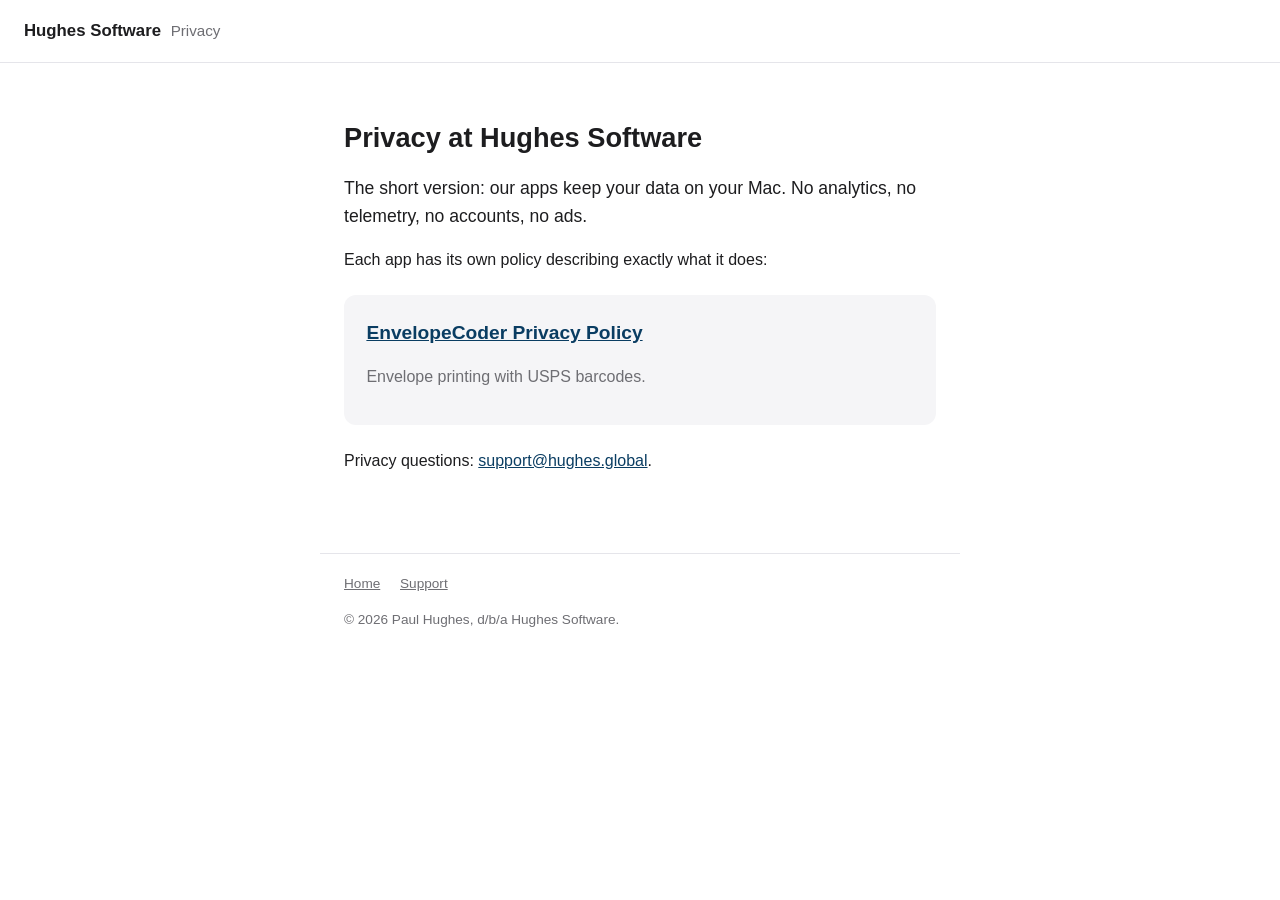
==== privacy/index.html @ 3c5d668e "Add files via upload" ====
<!DOCTYPE html>
<html lang="en">
<head>
<meta charset="utf-8">
<meta name="viewport" content="width=device-width, initial-scale=1">
<title>Privacy — Hughes Software</title>
<meta name="description" content="Privacy policies for Hughes Software apps.">
<link rel="stylesheet" href="../style.css">
</head>
<body>
<header class="site">
  <a href="/">Hughes Software</a><span class="tagline">Privacy</span>
</header>
<main>
  <h1>Privacy at Hughes Software</h1>
  <p class="lede">The short version: our apps keep your data on your Mac. No analytics, no telemetry, no accounts, no ads.</p>
  <p>Each app has its own policy describing exactly what it does:</p>
  <div class="card">
    <h2><a href="/privacy/envelopecoder/">EnvelopeCoder Privacy Policy</a></h2>
    <p class="muted">Envelope printing with USPS barcodes.</p>
  </div>
  <p>Privacy questions: <a href="mailto:support@hughes.global">support@hughes.global</a>.</p>
</main>
<footer class="site">
  <nav>
    <a href="/">Home</a>
    <a href="/support/">Support</a>
  </nav>
  <p>&copy; 2026 Paul Hughes, d/b/a Hughes Software.</p>
</footer>
</body>
</html>
---- style.css ----
/* Hughes Software — hughes.global
   Single stylesheet, no frameworks, no scripts. */

:root {
  --ink: #1d1d1f;
  --paper: #ffffff;
  --muted: #6e6e73;
  --accent: #0a3d62;
  --rule: #e5e5ea;
  --card: #f5f5f7;
}

@media (prefers-color-scheme: dark) {
  :root {
    --ink: #f5f5f7;
    --paper: #1d1d1f;
    --muted: #a1a1a6;
    --accent: #9ec1dd;
    --rule: #3a3a3c;
    --card: #2c2c2e;
  }
}

* { box-sizing: border-box; }

body {
  margin: 0;
  font-family: -apple-system, BlinkMacSystemFont, "Segoe UI", Helvetica, Arial, sans-serif;
  color: var(--ink);
  background: var(--paper);
  line-height: 1.6;
}

header.site {
  border-bottom: 1px solid var(--rule);
  padding: 1.1rem 1.5rem;
}

header.site a {
  color: var(--ink);
  text-decoration: none;
  font-weight: 600;
  font-size: 1.05rem;
}

header.site .tagline {
  color: var(--muted);
  font-weight: 400;
  margin-left: 0.6rem;
  font-size: 0.95rem;
}

main {
  max-width: 40rem;
  margin: 0 auto;
  padding: 2.5rem 1.5rem 4rem;
}

h1 { font-size: 1.7rem; line-height: 1.25; }
h2 { font-size: 1.2rem; margin-top: 2.2rem; }

a { color: var(--accent); }

p.lede { font-size: 1.1rem; }

.card {
  background: var(--card);
  border-radius: 12px;
  padding: 1.2rem 1.4rem;
  margin: 1.4rem 0;
}

.card h2 { margin-top: 0.2rem; }

.muted { color: var(--muted); }

footer.site {
  border-top: 1px solid var(--rule);
  color: var(--muted);
  font-size: 0.85rem;
  padding: 1.2rem 1.5rem 2rem;
  max-width: 40rem;
  margin: 0 auto;
}

footer.site nav a { color: var(--muted); margin-right: 1rem; }
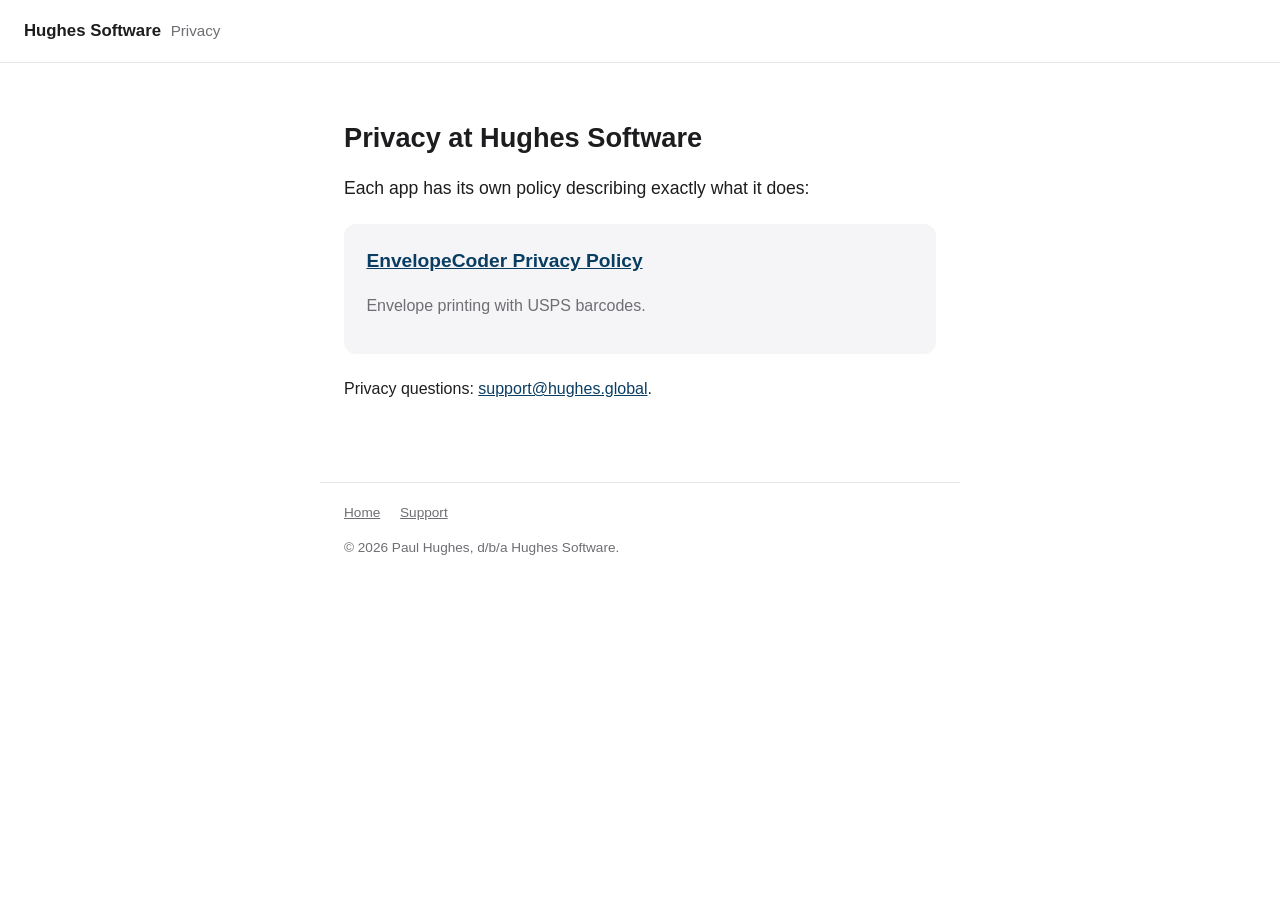
==== commit b5d90752: "Edit to reflect that each app has its own privacy statement" ====
--- a/privacy/index.html
+++ b/privacy/index.html
@@ -13,8 +13,7 @@
 </header>
 <main>
   <h1>Privacy at Hughes Software</h1>
-  <p class="lede">The short version: our apps keep your data on your Mac. No analytics, no telemetry, no accounts, no ads.</p>
-  <p>Each app has its own policy describing exactly what it does:</p>
+  <p class="lede">Each app has its own policy describing exactly what it does:</p>
   <div class="card">
     <h2><a href="/privacy/envelopecoder/">EnvelopeCoder Privacy Policy</a></h2>
     <p class="muted">Envelope printing with USPS barcodes.</p>
